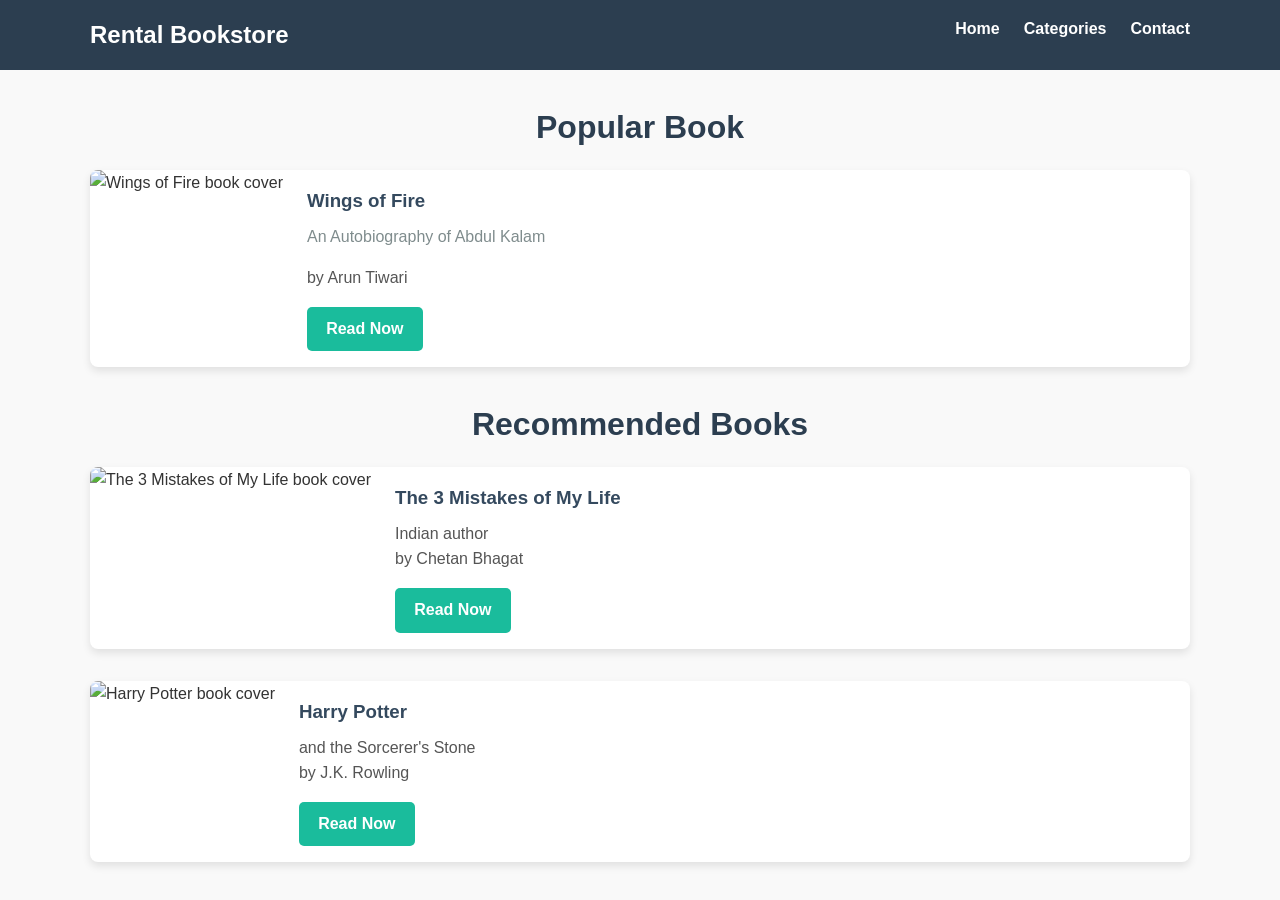
==== index.html @ 2dd86f10 "ui updated" ====
<!DOCTYPE html>
<html lang="en">
<head>
  <meta charset="UTF-8" />
  <meta name="viewport" content="width=device-width, initial-scale=1" />
  <link rel="stylesheet" href="styles.css" />
  <title>Rental Bookstore</title>
</head>
<body>
  <header class="navbar">
    <div class="container">
      <h1 class="logo">Rental Bookstore</h1>
      <nav>
        <ul class="nav-links">
          <li><a href="#">Home</a></li>
          <li><a href="#">Categories</a></li>
          <li><a href="#">Contact</a></li>
        </ul>
      </nav>
    </div>
  </header>

  <main class="wrapper container">
    <section class="featured-book">
      <h2 class="section-heading">Popular Book</h2>
      <div class="book-card">
        <div class="book-image">
          <img src="https://d1tgh8fmlzexmh.cloudfront.net/ccbp-static-website/book-apj-img.png" alt="Wings of Fire book cover" />
        </div>
        <div class="book-details">
          <h3>Wings of Fire</h3>
          <h4>An Autobiography of Abdul Kalam</h4>
          <p>by Arun Tiwari</p>
          <a class="btn" href="abcd1.html">Read Now</a>
        </div>
      </div>
    </section>

    <section class="recommended-books">
      <h2 class="section-heading">Recommended Books</h2>

      <div class="book-card">
        <div class="book-image">
          <img src="https://d1tgh8fmlzexmh.cloudfront.net/ccbp-static-website/book-chetan-bhagat-img.png" alt="The 3 Mistakes of My Life book cover" />
        </div>
        <div class="book-details">
          <h3>The 3 Mistakes of My Life</h3>
          <p>Indian author<br />by Chetan Bhagat</p>
          <a class="btn" href="abcd2.html">Read Now</a>
        </div>
      </div>

      <div class="book-card">
        <div class="book-image">
          <img src="https://d1tgh8fmlzexmh.cloudfront.net/ccbp-static-website/harrypotter-img.png" alt="Harry Potter book cover" />
        </div>
        <div class="book-details">
          <h3>Harry Potter</h3>
          <p>and the Sorcerer's Stone<br />by J.K. Rowling</p>
          <a class="btn" href="abcd3.html">Read Now</a>
        </div>
      </div>
    </section>
  </main>
</body>
</html>
---- styles.css ----
/* Reset and base styles */
* {
  box-sizing: border-box;
  margin: 0;
  padding: 0;
}

body {
  font-family: 'Segoe UI', Tahoma, Geneva, Verdana, sans-serif;
  line-height: 1.6;
  background-color: #f9f9f9;
  color: #333;
}

.container {
  width: 90%;
  max-width: 1100px;
  margin: auto;
}

/* Navbar */
.navbar {
  background-color: #2c3e50;
  padding: 1rem 0;
  color: white;
}

.navbar .logo {
  float: left;
  font-size: 1.5rem;
  font-weight: 700;
}

.nav-links {
  list-style: none;
  float: right;
  display: flex;
  gap: 1.5rem;
}

.nav-links li a {
  color: white;
  text-decoration: none;
  font-weight: 600;
  transition: color 0.3s ease;
}

.nav-links li a:hover {
  color: #1abc9c;
}

/* Clear floats */
.navbar::after {
  content: "";
  display: table;
  clear: both;
}

/* Section headings */
.section-heading {
  font-size: 2rem;
  margin: 2rem 0 1rem;
  text-align: center;
  color: #2c3e50;
}

/* Book Card */
.book-card {
  display: flex;
  background-color: white;
  box-shadow: 0 4px 8px rgba(0,0,0,0.1);
  border-radius: 8px;
  margin-bottom: 2rem;
  overflow: hidden;
}

.book-image img {
  width: 200px;
  height: auto;
  object-fit: cover;
}

.book-details {
  padding: 1rem 1.5rem;
  flex: 1;
}

.book-details h3 {
  margin-bottom: 0.5rem;
  color: #34495e;
}

.book-details h4 {
  margin-bottom: 1rem;
  font-weight: 400;
  color: #7f8c8d;
}

.book-details p {
  margin-bottom: 1rem;
  color: #555;
}

/* Button */
.btn {
  display: inline-block;
  background-color: #1abc9c;
  color: white;
  padding: 0.6rem 1.2rem;
  border-radius: 5px;
  text-decoration: none;
  font-weight: 600;
  transition: background-color 0.3s ease;
}

.btn:hover {
  background-color: #16a085;
}

/* Responsive */
@media (max-width: 768px) {
  .book-card {
    flex-direction: column;
    align-items: center;
  }

  .book-image img {
    width: 100%;
    max-width: 300px;
    border-bottom: 1px solid #ddd;
  }

  .book-details {
    padding: 1rem;
    text-align: center;
  }

  .navbar .logo,
  .nav-links {
    float: none;
    text-align: center;
  }

  .nav-links {
    justify-content: center;
    margin-top: 0.5rem;
  }
}
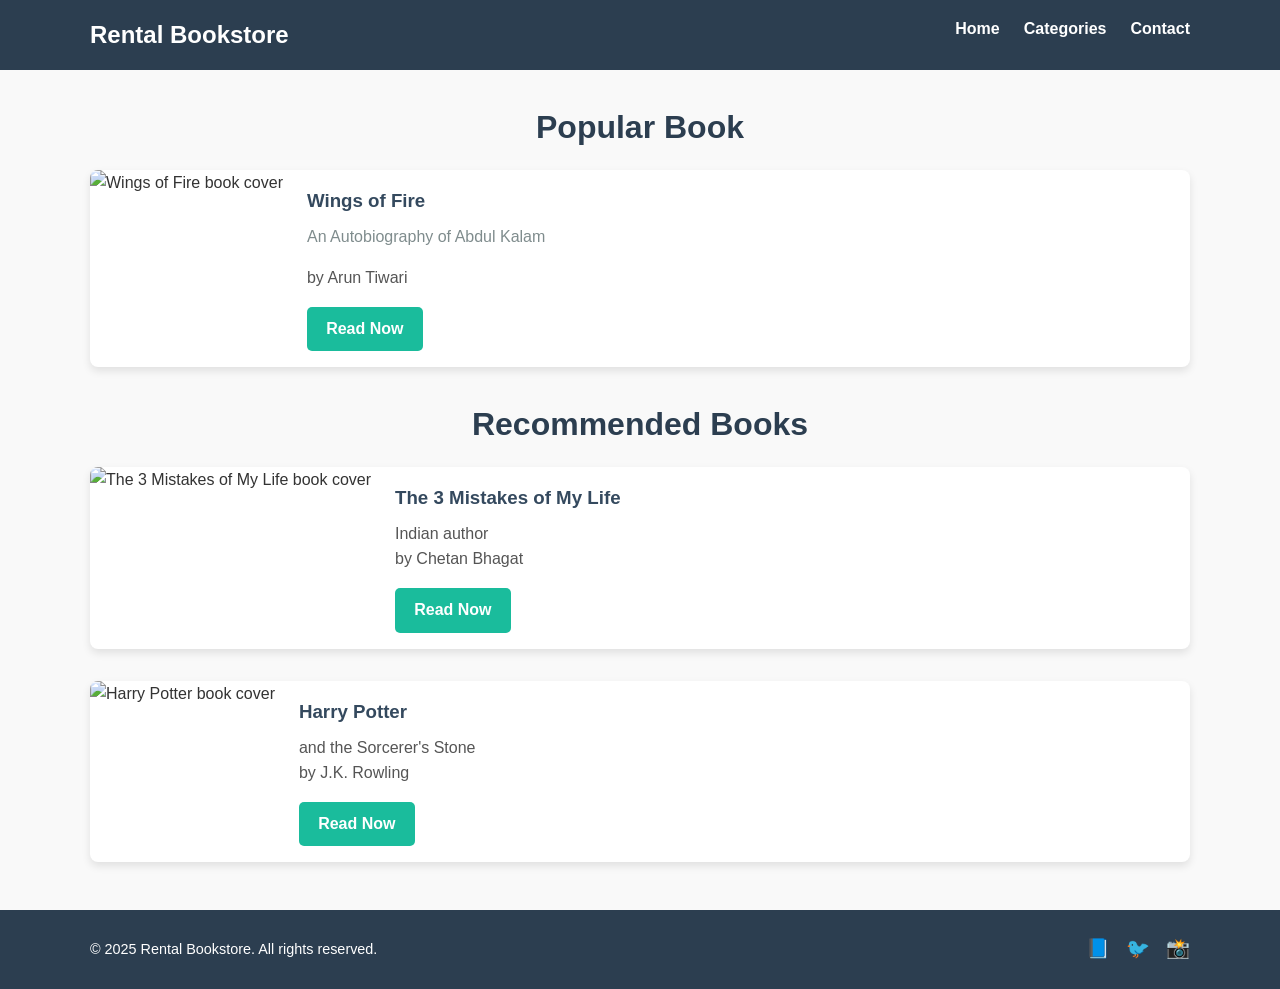
==== commit dfbc0a4e: "ui updated- footer" ====
--- a/index.html
+++ b/index.html
@@ -61,6 +61,19 @@
         </div>
       </div>
     </section>
-  </main>
+
+      <!-- Footer -->
+      
+    </main>
+    <footer class="footer">
+      <div class="container footer-container">
+        <p>&copy; 2025 Rental Bookstore. All rights reserved.</p>
+        <div class="social-links">
+          <a href="#" aria-label="Facebook" class="social-icon">📘</a>
+          <a href="#" aria-label="Twitter" class="social-icon">🐦</a>
+          <a href="#" aria-label="Instagram" class="social-icon">📸</a>
+        </div>
+      </div>
+    </footer>
 </body>
 </html>
--- a/styles.css
+++ b/styles.css
@@ -146,3 +146,51 @@
     margin-top: 0.5rem;
   }
 }
+
+/* Footer styles */
+.footer {
+  background-color: #2c3e50;
+  color: white;
+  padding: 1.5rem 0;
+  margin-top: 3rem;
+  font-size: 0.9rem;
+}
+
+.footer-container {
+  display: flex;
+  justify-content: space-between;
+  align-items: center;
+  max-width: 1100px;
+  margin: auto;
+  flex-wrap: wrap;
+  gap: 0.5rem;
+}
+
+.footer p {
+  margin: 0;
+}
+
+.social-links {
+  display: flex;
+  gap: 1rem;
+}
+
+.social-icon {
+  color: white;
+  font-size: 1.2rem;
+  text-decoration: none;
+  transition: color 0.3s ease;
+}
+
+.social-icon:hover {
+  color: #1abc9c;
+}
+
+/* Responsive footer */
+@media (max-width: 600px) {
+  .footer-container {
+    flex-direction: column;
+    text-align: center;
+    gap: 0.75rem;
+  }
+}
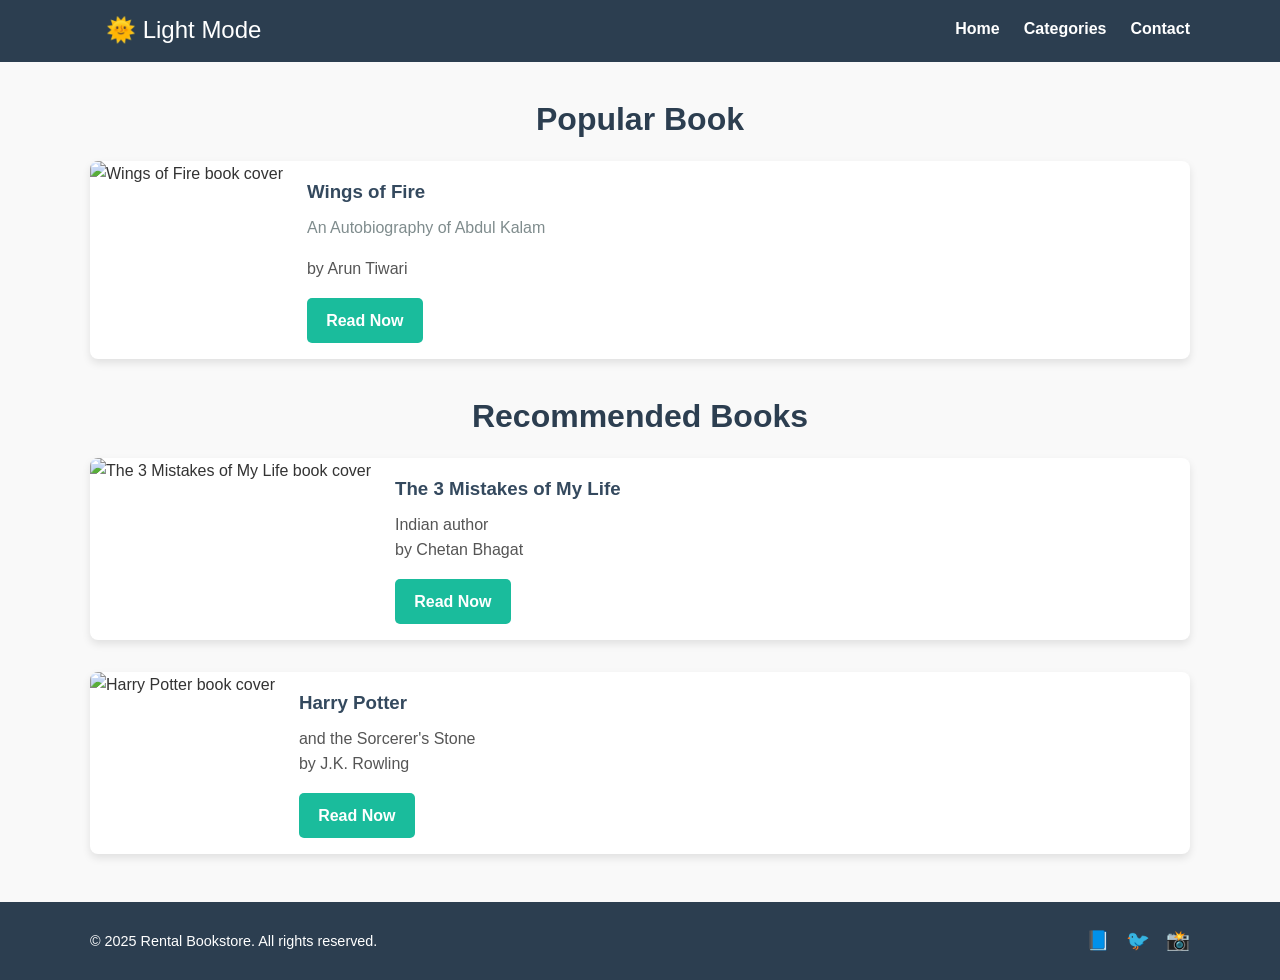
==== commit afd5a0a4: "day/night toggle feature" ====
--- a/index.html
+++ b/index.html
@@ -9,7 +9,7 @@
 <body>
   <header class="navbar">
     <div class="container">
-      <h1 class="logo">Rental Bookstore</h1>
+      <!-- <h1 class="logo">Rental Bookstore</h1> -->
       <nav>
         <ul class="nav-links">
           <li><a href="#">Home</a></li>
@@ -17,6 +17,7 @@
           <li><a href="#">Contact</a></li>
         </ul>
       </nav>
+      <button id="theme-toggle" aria-label="Toggle dark mode" class="theme-toggle-btn">🌞 Light Mode</button>
     </div>
   </header>
 
@@ -61,19 +62,40 @@
         </div>
       </div>
     </section>
+  </main>
 
-      <!-- Footer -->
-      
-    </main>
-    <footer class="footer">
-      <div class="container footer-container">
-        <p>&copy; 2025 Rental Bookstore. All rights reserved.</p>
-        <div class="social-links">
-          <a href="#" aria-label="Facebook" class="social-icon">📘</a>
-          <a href="#" aria-label="Twitter" class="social-icon">🐦</a>
-          <a href="#" aria-label="Instagram" class="social-icon">📸</a>
-        </div>
+  <!-- Footer -->
+  <footer class="footer">
+    <div class="container footer-container">
+      <p>&copy; 2025 Rental Bookstore. All rights reserved.</p>
+      <div class="social-links">
+        <a href="#" aria-label="Facebook" class="social-icon">📘</a>
+        <a href="#" aria-label="Twitter" class="social-icon">🐦</a>
+        <a href="#" aria-label="Instagram" class="social-icon">📸</a>
       </div>
-    </footer>
+    </div>
+  </footer>
+
+  <script>
+    const toggleBtn = document.getElementById('theme-toggle');
+    const body = document.body;
+
+    // Load saved theme from localStorage
+    if (localStorage.getItem('theme') === 'dark') {
+      body.classList.add('dark-mode');
+      toggleBtn.textContent = '🌙';
+    }
+
+    toggleBtn.addEventListener('click', () => {
+      body.classList.toggle('dark-mode');
+      if (body.classList.contains('dark-mode')) {
+        toggleBtn.textContent = '🌙';
+        localStorage.setItem('theme', 'dark');
+      } else {
+        toggleBtn.textContent = '🌞';
+        localStorage.setItem('theme', 'light');
+      }
+    });
+  </script>
 </body>
 </html>
--- a/styles.css
+++ b/styles.css
@@ -54,6 +54,21 @@
   content: "";
   display: table;
   clear: both;
+}
+
+/* Toggle button */
+.theme-toggle-btn {
+  background: none;
+  border: none;
+  font-size: 1.5rem;
+  cursor: pointer;
+  color: white;
+  margin-left: 1rem;
+  transition: color 0.3s ease;
+}
+
+.theme-toggle-btn:hover {
+  color: #1abc9c;
 }
 
 /* Section headings */
@@ -117,36 +132,6 @@
   background-color: #16a085;
 }
 
-/* Responsive */
-@media (max-width: 768px) {
-  .book-card {
-    flex-direction: column;
-    align-items: center;
-  }
-
-  .book-image img {
-    width: 100%;
-    max-width: 300px;
-    border-bottom: 1px solid #ddd;
-  }
-
-  .book-details {
-    padding: 1rem;
-    text-align: center;
-  }
-
-  .navbar .logo,
-  .nav-links {
-    float: none;
-    text-align: center;
-  }
-
-  .nav-links {
-    justify-content: center;
-    margin-top: 0.5rem;
-  }
-}
-
 /* Footer styles */
 .footer {
   background-color: #2c3e50;
@@ -186,7 +171,36 @@
   color: #1abc9c;
 }
 
-/* Responsive footer */
+/* Responsive */
+@media (max-width: 768px) {
+  .book-card {
+    flex-direction: column;
+    align-items: center;
+  }
+
+  .book-image img {
+    width: 100%;
+    max-width: 300px;
+    border-bottom: 1px solid #ddd;
+  }
+
+  .book-details {
+    padding: 1rem;
+    text-align: center;
+  }
+
+  .navbar .logo,
+  .nav-links {
+    float: none;
+    text-align: center;
+  }
+
+  .nav-links {
+    justify-content: center;
+    margin-top: 0.5rem;
+  }
+}
+
 @media (max-width: 600px) {
   .footer-container {
     flex-direction: column;
@@ -194,3 +208,42 @@
     gap: 0.75rem;
   }
 }
+
+/* Dark mode styles */
+body.dark-mode {
+  background-color: #121212;
+  color: #eee;
+}
+
+body.dark-mode .navbar {
+  background-color: #1f1f1f;
+}
+
+body.dark-mode .book-card {
+  background-color: #1e1e1e;
+  box-shadow: 0 4px 12px rgba(0, 0, 0, 0.7);
+}
+
+body.dark-mode .btn {
+  background-color: #16a085;
+}
+
+body.dark-mode .btn:hover {
+  background-color: #1abc9c;
+}
+
+body.dark-mode .footer {
+  background-color: #1f1f1f;
+}
+
+body.dark-mode .nav-links li a {
+  color: #ddd;
+}
+
+body.dark-mode .nav-links li a:hover {
+  color: #1abc9c;
+}
+
+body.dark-mode .theme-toggle-btn {
+  color: #f39c12;
+}
